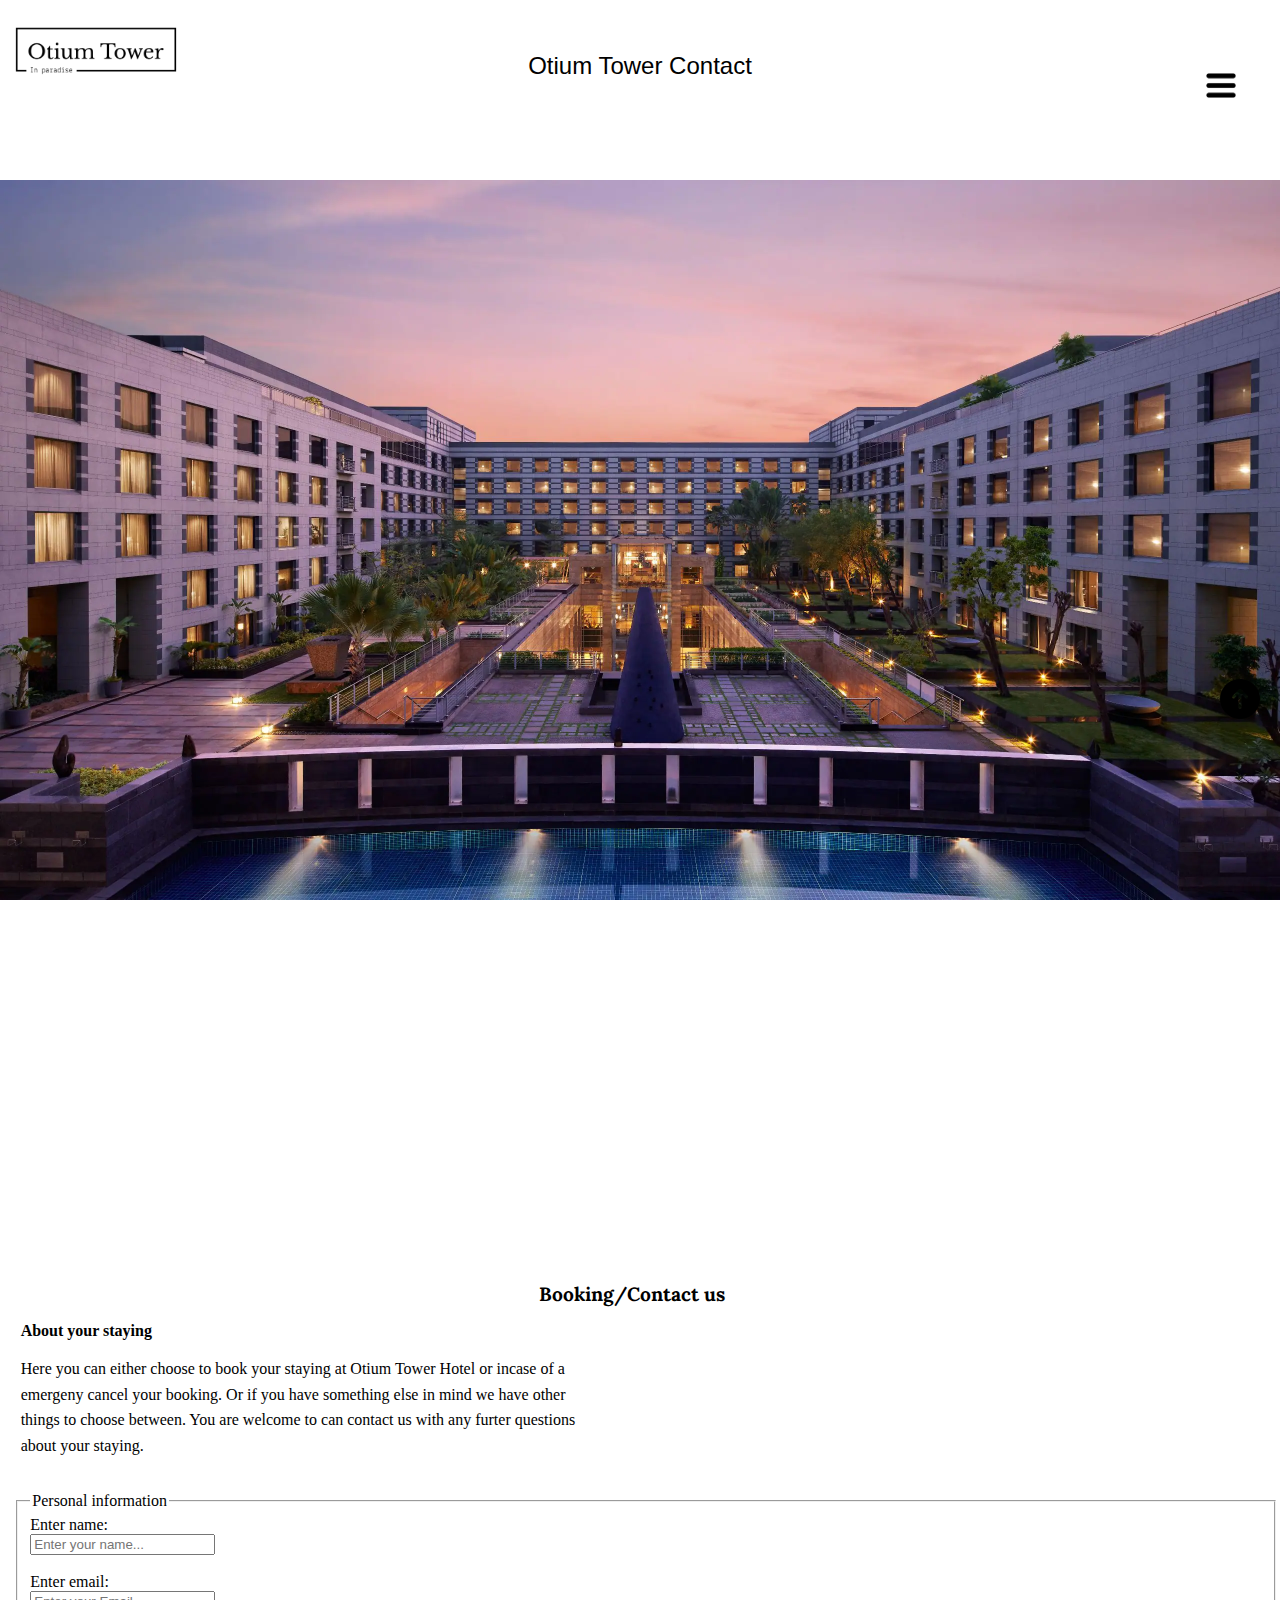
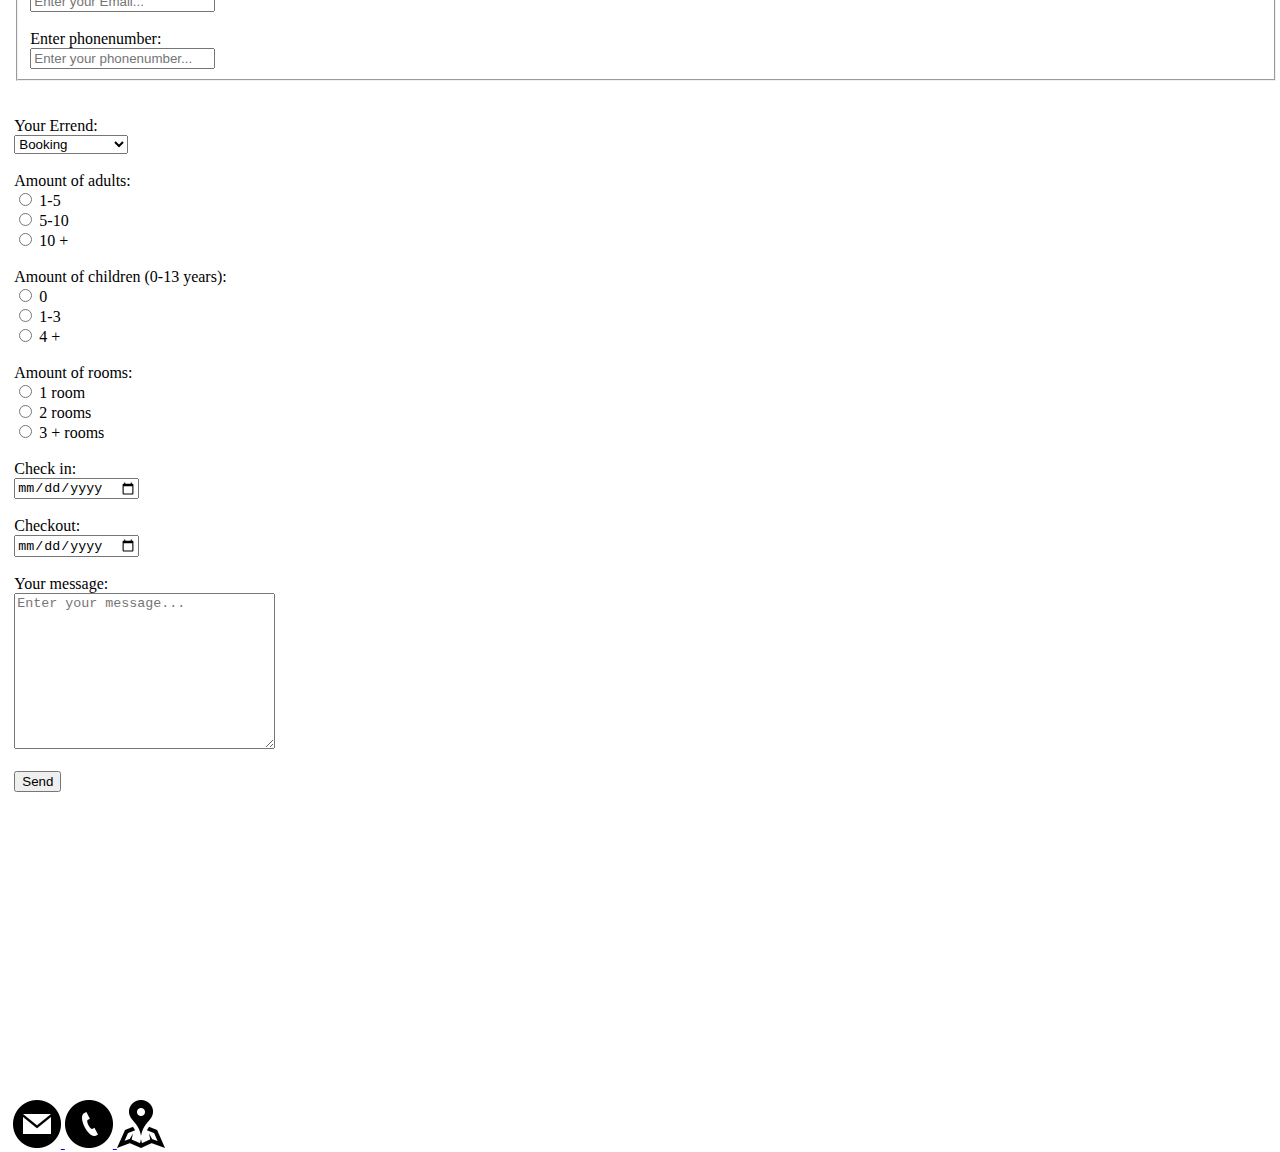
==== contact.html @ db765341 "some details more" ====
<!DOCTYPE html>
<html lang="en">
<head>
    <meta charset="UTF-8">
    <meta http-equiv="X-UA-Compatible" content="IE=edge">
    <meta name="viewport" content="width=device-width, initial-scale=1.0">
    <link rel="stylesheet" href="style.css">
    <title>Otium Tower</title>
    <link rel="preconnect" href="https://fonts.googleapis.com">
    <link rel="preconnect" href="https://fonts.gstatic.com" crossorigin>
    <link href="https://fonts.googleapis.com/css2?family=Crimson+Text&family=Lora&family=Merriweather:wght@300&family=Prosto+One&family=Source+Serif+4:opsz@8..60&display=swap" rel="stylesheet">
    <!--contactside-->
</head>

<body class="contactpage", id="contactForm">

    <header>
        <h1 class="contactH1">Otium Tower Contact</h1>
    </header>

    <button id="menuButton">
        <img src="images/hicon.png" alt="hamburger menu icon" width="30"> 
     </button> 
    
    <nav id="menu" class="menuNav">
        <ul>
            <li>
                <a class="roomNavContact" href="index.html">Home</a>
            </li>
            <li>
                <a class="contactNavContact" href="room.html">Rooms</a>
            </li>
        </ul>
    </nav> 

    <img class="OtiumLogoContact" src="images/otlogo2.png" alt="Otium Tower logo">
    <br><br>
    <img class="hotelImg" src="images/stayingHotel.webp" alt="Image of Otium tower Hotel">

    <section class="infoContact">
        <h2 class="h2C"><b>Booking/Contact us</b></h2>
        <article>
            <h3 class="h3C">About your staying</h3>
            <p class="textContact">Here you can either choose to book 
                your staying at Otium Tower Hotel or incase of a 
                emergeny cancel your booking. Or if you have something else in mind we 
                have other things to choose between. You are welcome to can contact us
                with any furter questions about your staying. 
            </p> 
        </article>
    </section> 

    <br>
    <form class="contact">
        <fieldset>
        <legend>Personal information</legend>
        <label for="name">Enter name:</label>
        <br>
        <input type="text" name="name" id="name" placeholder="Enter your name...">

        <br><br>
        <label for="email">Enter email:</label>
        <br>
        <input type="email" name="email" id="email" placeholder="Enter your Email..." required>

        <br><br>
        <label for="phoneNumber">Enter phonenumber:</label>
        <br>
        <input type="tel" name="phoneNumber" id="phoneNumber" placeholder="Enter your phonenumber...">

        </fieldset>

        <br><br>
        <label for="Errend">Your Errend:</label>
        <br>
        <select name="Errend" id="Errend">
            <option value="Booking">Booking</option>
            <option value="Cancel booking">Cancel booking</option>
            <option value="Conferens">Conferens</option>
            <option value="After work">After work</option>
            <option value="Other">Other</option>
        </select>   

        <br><br>
        <label for="amountAdults">Amount of adults:</label>
        <br>
        <input type="radio" name="amountAdults" id="amountAdults" value="amountAdults">
        <label for="amountAdults">1-5</label>

        <br>
        <input type="radio" name="amountAdults" id="amountAdultsMore" value="amountAdultsMore">
        <label for="amountAdultsMore">5-10</label>

        <br>
        <input type="radio" name="amountAdults" id="amountAdultsMore10" value="amountAdultsMore10">
        <label for="amountAdultsMore10">10 +</label>

        <br><br>
        <label for="amountChildren">Amount of children (0-13 years):</label>
        <br>
        <input type="radio" name="amountChildren" id="amountChildren" value="amountChildren">
        <label for="amountChildren">0</label>

        <br>
        <input type="radio" name="amountChildren" id="amountChildrenMore" value="amountChildrenMore">
        <label for="amountChildrenMore">1-3</label>

        <br>
        <input type="radio" name="amountChildren" id="amountChildrenMore4" value="amountChildrenMore4">
        <label for="amountChildrenMore4">4 +</label>


        <br><br>
        <label for="amountRooms">Amount of rooms:</label>
        <br>
        <input type="radio" name="amountRooms" id="amountRooms" value="amountRooms">
        <label for="amountRooms">1 room</label>

        <br>
        <input type="radio" name="amountRooms" id="amountRoomsMore" value="amountRoomsMore">
        <label for="amountRoomsMore">2 rooms</label>

        <br>
        <input type="radio" name="amountRooms" id="amountRoomsMore3" value="amountRoomsMore3">
        <label for="amountRoomsMore3">3 + rooms</label>


        <br><br>
        <label for="bookingDateFrom">Check in:</label>
        <br>
        <input type="date" name="bookingDateFrom" id="bookingDateFrom">

        <br><br>
        <label for="bookingDateTo">Checkout:</label>
        <br>
        <input type="date" name="bookingDateTo" id="bookingDateTo">

        <br><br>
        <label for="message">Your message:</label>
        <br>
        <textarea name="message" id="message" cols="30" rows="10" 
        placeholder="Enter your message..."></textarea>
        <br><br>
        <input id= "Send" type="submit" value="Send">
        <br><br>

    </form>

        <!-- <img class="OtiumLogoContact" src="images/otlogo2.png" alt="Otium Tower logo">
        <img class="hotelImg" src="images/stayingHotel.webp" alt="Image of Otium tower Hotel"> -->


        <br>
        <footer>
            
            <!-- <p class="contactText"><b>Contact us</b></p> -->
            <!-- <a href="mailto:otiumtower@hotmail.com">Email: otiumtower@hotmail.com</a> -->
            <a class="emailC" href="mailto:otiumtower@hotmail.com">
                <img src="images/emailIcon.png" alt="email icon">
            </a>

            <!-- <a href="tel:+49705897580">Contactnumber: +49705897580</a> -->
            <a class="phoneC" href="tel:+49705897580">
                <img src="images/phoneIcon.png" alt="phone icon">
            </a>
            
            <!-- <a href="https://www.google.se/maps/place/Mohrenstra%C3%9Fe+37,+10117+Berlin,+Tyskland/@52.5123422,13.3931322,17z/data=!3m1!4b1!4m5!3m4!1s0x47a851d9ebdac1ad:0xdf2635d34bdc6c0!8m2!3d52.5123422!4d13.3953209">
                Adress: Mohrenstrasse 37 10117 Berlin</a> -->
                <a class="adressC" href="https://www.google.se/maps/place/Mohrenstra%C3%9Fe+37,+10117+Berlin,+Tyskland/@52.5123422,13.3931322,17z/data=!3m1!4b1!4m5!3m4!1s0x47a851d9ebdac1ad:0xdf2635d34bdc6c0!8m2!3d52.5123422!4d13.3953209">
                    <img src="images/locationIcon.png" alt="adress/location icon">    
                </a>
        </footer> 

    <br>
    <!-- <a class="topContact" href="#">Top of the side</a> -->
    <a class="topContact" href="#">
        <img src="images/iconTop.png" alt="icon to the top of the side">
    </a>
    <br>

    <script src="app.js"></script>

</body>
</html>
---- style.css ----
/*Phone*/


/*Homepage*/
.OtiumLogo {
    width: 40%;
    position: static;
    /*bottom: 38vh;
    right: 0%;*/
}

.welcome{
    font-size: larger;
    position: static;
    text-align: center;/**/
    /*top:30%;
    left: 2%;*/
    font-family: 'Segoe UI', Tahoma, Geneva, Verdana, sans-serif;
    font-weight: 300;
}

.lobbyImg {
    width: 100%;
    background-image: url(images/lobby.jpg);
    position: static;
    /*bottom: 34vh;
    right: 0%;98*/
}

.homepage li {
    list-style: none;
}


.roomNav{
    position: absolute;
    left:45%;
    top: 9%;
}

.contactNav{
    position: absolute;
    left:65%;
    top:9%;
}

.homepage li a {
    text-decoration: none;
    font-size: 16px;
    font-weight: bold;
    font-family: Arial, Helvetica, sans-serif;
    color: rgb(4, 0, 0);
}

#menuButton {
    background-color: white; 
    text-decoration: none;
    position: static;
    /*top: 8%;
    right: 3%;*/
    border: none;
    outline: none;
}

.menuNav{
    display: none;
}

.logoMenu {
    height: 3px;
    width: 30px;
    background-color:black;
}

/*static, ta bort top, margin*/
.imgStartsida{
    width: 100%;
    position: static;
    /*top: 105vh;
    left: 0%;*/
}

.h2B{ 
    font-size:larger;
    position: static;
    margin-left: 12%;/**/
    /*top: 47vh;
    left: 16%;*/
    font-family: 'Lora', serif;
}

.h3A{
    font-size:medium;
    position: static;
    margin-left:12%;/**/
    /*top: 51vh;
    left: 9%;*/
}

.textDec{
    width: 80%;/**/
    line-height: 160%;
    position: static;
    margin-left: 12%;/**/
    /*top: 68vh;
    right: 9%;*/
}


.homepageC{
    position: static;
    /*bottom: 1vh;
    left: 0%;*/
}

 .footerHome{
    position: static;
    /*top: 70vh;
    left: 2%;*/
} 

.emailH{
    position: sticky;
    bottom: 0%;
    left: 0%;
}

.phoneH{
    position: sticky;
    bottom: 0%;
    left: 20%;
}

.topHome{
    position: fixed;/**/
    width: 5%;
    bottom: 5%;
    right: 14%;
    /*top: 68vh;
    left: 2%;*/
}

/*Roompage*/

.roomsH1{
    font-size: larger;
    position: static;
    text-align: center;
    /*top:30%;
    left: 2%;*/
    font-family: 'Segoe UI', Tahoma, Geneva, Verdana, sans-serif;
    font-weight: 300;
}

.roompage li {
    list-style: none;
}


.roomNavRoom{
    position: absolute;
    left:45%;
    top: 9%;
}

.contactNavRoom{
    position: absolute;
    left:65%;
    top:9%;
}

.roompage li a {
    text-decoration: none;
    font-size: 16px;
    font-weight: bold;
    font-family: Arial, Helvetica, sans-serif;
    color: rgb(4, 0, 0);
}

#menuButton {
    background-color: white;
    text-decoration: none;
    position: absolute;
    top: 8%;
    right: 3%;
    border: none;
    outline: none;
}

.menuNav{
    display: none;
}

.OtiumLogoRoom {
    width: 40%;
    position: static;
    /*top: 8vh;
    left: 0%;*/
}

.video{
    width: 100%;
    position: static;
    /*top: 22vh;
    right: 0%;*/
}

.allRooms{
    position: static;
    /*top: 48vh;*/
}

.allRooms a{
    text-decoration: none;
    color: black;
    font-size: large;
    border-radius: 10%;
    background-color: rgb(193, 187, 187);
}

.room1{
    line-height: 160%;
}

.room2{
    line-height: 160%;
}

.room3{
    line-height: 160%;
}

.room4{
    line-height: 160%;
}

#rubrikRoom{
    font-family: 'Lora', serif;
    position: static;
    text-align: center;/**/
    /*top: 1vh;
    left: 25%;*/
    font-size:larger;
}

.img1{
    width: 100%;
}

.img2{
    width: 100%;
}

.img3{
    width: 100%;
}

.img4{
    width: 100%;
}

.roomTextC{
    position: static;
    /* bottom: 0vh;
    left: 0%; */
}

.roompage footer{
    position: static;
    /* top: 42vh;
    left: 2%; */
}

.emailR{
    position: sticky;
    bottom: 0%;
    left: 0%;
}

.phoneR{
    position: sticky;
    bottom: 0%;
    left: 20%;
}

.topRoom{
    /* position: static; */
    position: fixed;/**/
    width: 5%;
    bottom: 5%;
    right: 14%;
    /* top: 40vh;
    left: 2%; */
}

/*Contactpage*/

.contactH1{
    font-size: larger;
    position: static;
    text-align: center;
    /* top:30%;
    left: 2%; */
    font-family: 'Segoe UI', Tahoma, Geneva, Verdana, sans-serif;
    font-weight: 300;
}

.contactpage li {
    list-style: none;
}


.roomNavContact{
    position: absolute;
    left:45%;
    top: 9%;
}

.contactNavContact{
    position: absolute;
    left:65%;
    top:9%;
}

.contactpage li a {
    text-decoration: none;
    font-size: 16px;
    font-weight: bold;
    font-family: Arial, Helvetica, sans-serif;
    color: rgb(4, 0, 0);
}

#menuButton {
    background-color: white;
    text-decoration: none;
    position: absolute;
    top: 8%;
    right: 3%;
    border: none;
    outline: none;
}

.menuNav{
    display: none;
}


.OtiumLogoContact {
    width: 40%;
    position: static;
    /* top: 8vh;
    left: 0%; */
}


.contact {
    position: static;
    /* top: 50vh;
    left: 1%; */
}

.infoContact{
    position: static;
    /* top: 51vh;
    right: 0%; */
}

.h2C{
    font-family: 'Lora', serif;
    position: static;
    margin-left: 13%;
    /* bottom: 3vh;
    left: 22%; */
    font-size: larger;
}

.h3C{
    font-size: medium;
    position: static;
    margin-left: 13%;
    /* bottom: 3vh;
    left: 1%; */
}

.textContact{ 
    width: 80%;
    line-height: 160%;
    position: static;
    margin-left: 13%;
    /* bottom: 3vh;
    left: 1%; */
}


.hotelImg{
    width: 100%;
    position: static;
    /* top: 18vh;
    left: 0%; */
}

.contactText{
    position: static;
    /* bottom: 0vh;
    left: 1%; */
}

.contactpage footer{
    position: static;
    /* top: 49vh;
    left: 2%; */
}

 .emailC{
    position: sticky;
    /* bottom: 0%;
    left: 0%; */
}

.phoneC{
    position: sticky;
    /* bottom: 0%;
    left: 0%; */
} 

.adressC{
    position: sticky;
    /* bottom: 0%;
    left: 0%; */
}

/*make every to the top on phone fixed*/
.topContact{
    /* position: static; */
    position: fixed;/**/
    width: 5%;
    bottom: 5%;
    right: 14%;
    /* top: 48vh;
    left: 2%; */
}


/*Desktop*/
@media screen and (min-width: 480px){

    /*Homepage*/
    .OtiumLogo {
        width: 15%;
        position: absolute;
        top: 4vh;
        left: 0%;
    }

    .lobbyImg{
        position: relative;
        bottom: -7vh;
        right: 0%;
    }

    .homepage li {
        list-style: none;
        display: inline-block;
        line-height: 100px;
        position: relative;
        top: 30vh;
        
    }
    
    .homepage li a {
        text-decoration: none;
        font-size: 16px;
        font-family: Arial, Helvetica, sans-serif;
        color: rgb(12, 2, 2);
        padding: 0 20px;
    }
    
    .welcome{
        font-size: x-large;
        position: relative;
        top: 4vh;
        left: 0%;
        font-family: 'Segoe UI', Tahoma, Geneva, Verdana, sans-serif;
        font-weight: 300;
    }

    
    .imgStartsida{
        width: 50%;
        position: absolute;
        top: 143vh;
        left: 49%;
    }

    .menuNav {
        display: none;
    }
    
    .h2B{
        font-family: 'Lora', serif;
        position: relative;
        bottom: -15vh;
        right: -5%;
    }

    .h3A{
        position: absolute;
        top: 140vh;
        left: -10%;
    }
    
    .textDec{
        width: 45%;
        line-height: 180%;
        position: absolute;
        top: 145vh;
        right: 53%;
    }

    .footerHome{
        position: relative;
        top: 62vh;
        left: 1%;
    }
    
    .topHome{
        position: fixed;
        top: 75vh;
        left: 95%;
    }

    .roomNav{
        position: absolute;
        left:55%;
        top: 9%;
    }

    .homepageC{
        position: absolute;
        left:0%;
        bottom:4vh;
    }

    .contactNav{
        position: absolute;
        left:10vh;
        top:9%;
    }

    .homepage nav{
        position: relative;
        bottom: 37vh;
        left: 78%;
    }

    .emailH{
        position: sticky;
        bottom: 0%;
        left: 0%;
    }
    
    .phoneH{
        position: sticky;
        bottom: 0%;
        left: 3%;
    }

    /*Roompage*/
    .OtiumLogoRoom {
        width: 15%;
        position: absolute;
        top: 2vh;
        left: 0%;
    }


    .roompage li {
        list-style: none;
        display: inline-block;
        line-height: 100px;
        position: relative;
        top: 30vh;
    }
    
    .roompage li a {
        text-decoration: none;
        font-size: 16px;
        font-family: Arial, Helvetica, sans-serif;
        color: rgb(12, 2, 2);
        padding: 0 20px;
    }
    
    .roomsH1{
        font-size: x-large;
        position: relative;
        top: 4vh;
        left: 0%;
        font-family: 'Segoe UI', Tahoma, Geneva, Verdana, sans-serif;
        font-weight: 300;
    }

    .roomNavRoom{
        position: absolute;
        left:55%;
        top: 9%;
    }

    .contactNavRoom{
        position: absolute;
        left:10vh;
        top:9%;
    }

    .roompage nav{
        position: relative;
        bottom: 37vh;
        left: 78%;
    }

    .video{
        width: 100%;
        position: relative;
        top: 5vh;
        right: 0%;
    }

    #rubrikRoom{
        font-family: 'Lora', serif;
        position: relative;
        top: 1vh;
        left: 0%;
        font-size:larger;
    }

    .allRooms{
        position: relative;
        top: 10vh;
        left: 0%;
    }

    .img1{
        width: 60%;
    }
    
    .img2{
        width: 60%;
    }
    
    .img3{
        width: 60%;
    }
    
    .img4{
        width: 60%;
    }

    .roomTextC{
        position: absolute;
        bottom: 4vh;
        left: 0%;
    }
    
    .roompage footer{
        position: absolute;
        top: 519vh;
        left: 1%;
    }
    
    .topRoom{
        position: fixed;
        top: 75vh;
        left: 95%;
        /* position: absolute;
        top: 525vh;
        left: 1%; */
    }
    

    /*Contactpage*/
    .OtiumLogoContact {
        width: 15%;
        position: absolute;
        top: 2vh;
        left: 0%;
    }

    .hotelImg{
        position: absolute;
        top: 20vh;
        left: 0%;
    }

    .contactpage li {
        list-style: none;
        display: inline-block;
        line-height: 100px;
        position: relative;
        top: 30vh;
    }
    
    .contactpage li a {
        text-decoration: none;
        font-size: 16px;
        font-family: Arial, Helvetica, sans-serif;
        color: rgb(12, 2, 2);
        padding: 0 20px;
    }
    
    .contactH1{
        font-size: x-large;
        position: relative;
        top: 4vh;
        left: 0%;
        font-family: 'Segoe UI', Tahoma, Geneva, Verdana, sans-serif;
        font-weight: 300;
    }

    .roomNavContact{
        position: absolute;
        left:55%;
        top: 9%;
    }

    .contactNavContact{
        position: absolute;
        left:10vh;
        top:9%;
    }

    .contactpage nav{
        position: relative;
        bottom: 37vh;
        left: 78%;
    }

    .h2C{
       font-family: 'Lora', serif;
        font-size:larger;
        position: relative;
        top: 15%;
        left: 30%;
    }

    .h3C{
        position: relative;
        top: 25%;
        left: -11%;
    }

    .textContact{
        width: 45%;
        position: relative;
        top: 35%;
        left: -11%;
    }

    .infoContact{
        position: relative;
        top: 130vh;
        right: 1%;
    }

    .contact{
        position: relative;
        top: 130vh;
        left: 0.5%;
    }

    .contactText{
        position: absolute;
        bottom: 9vh;
        left: 0%;
    }

    .contactpage footer{
        position: absolute;
        top: 300vh;
        left: 1%;
    }
    
    .topContact{
        position: fixed;
        top: 75vh;
        left: 95%;
        /* position: absolute;
        top: 313vh;
        left: 1%; */
    }
    
    
}
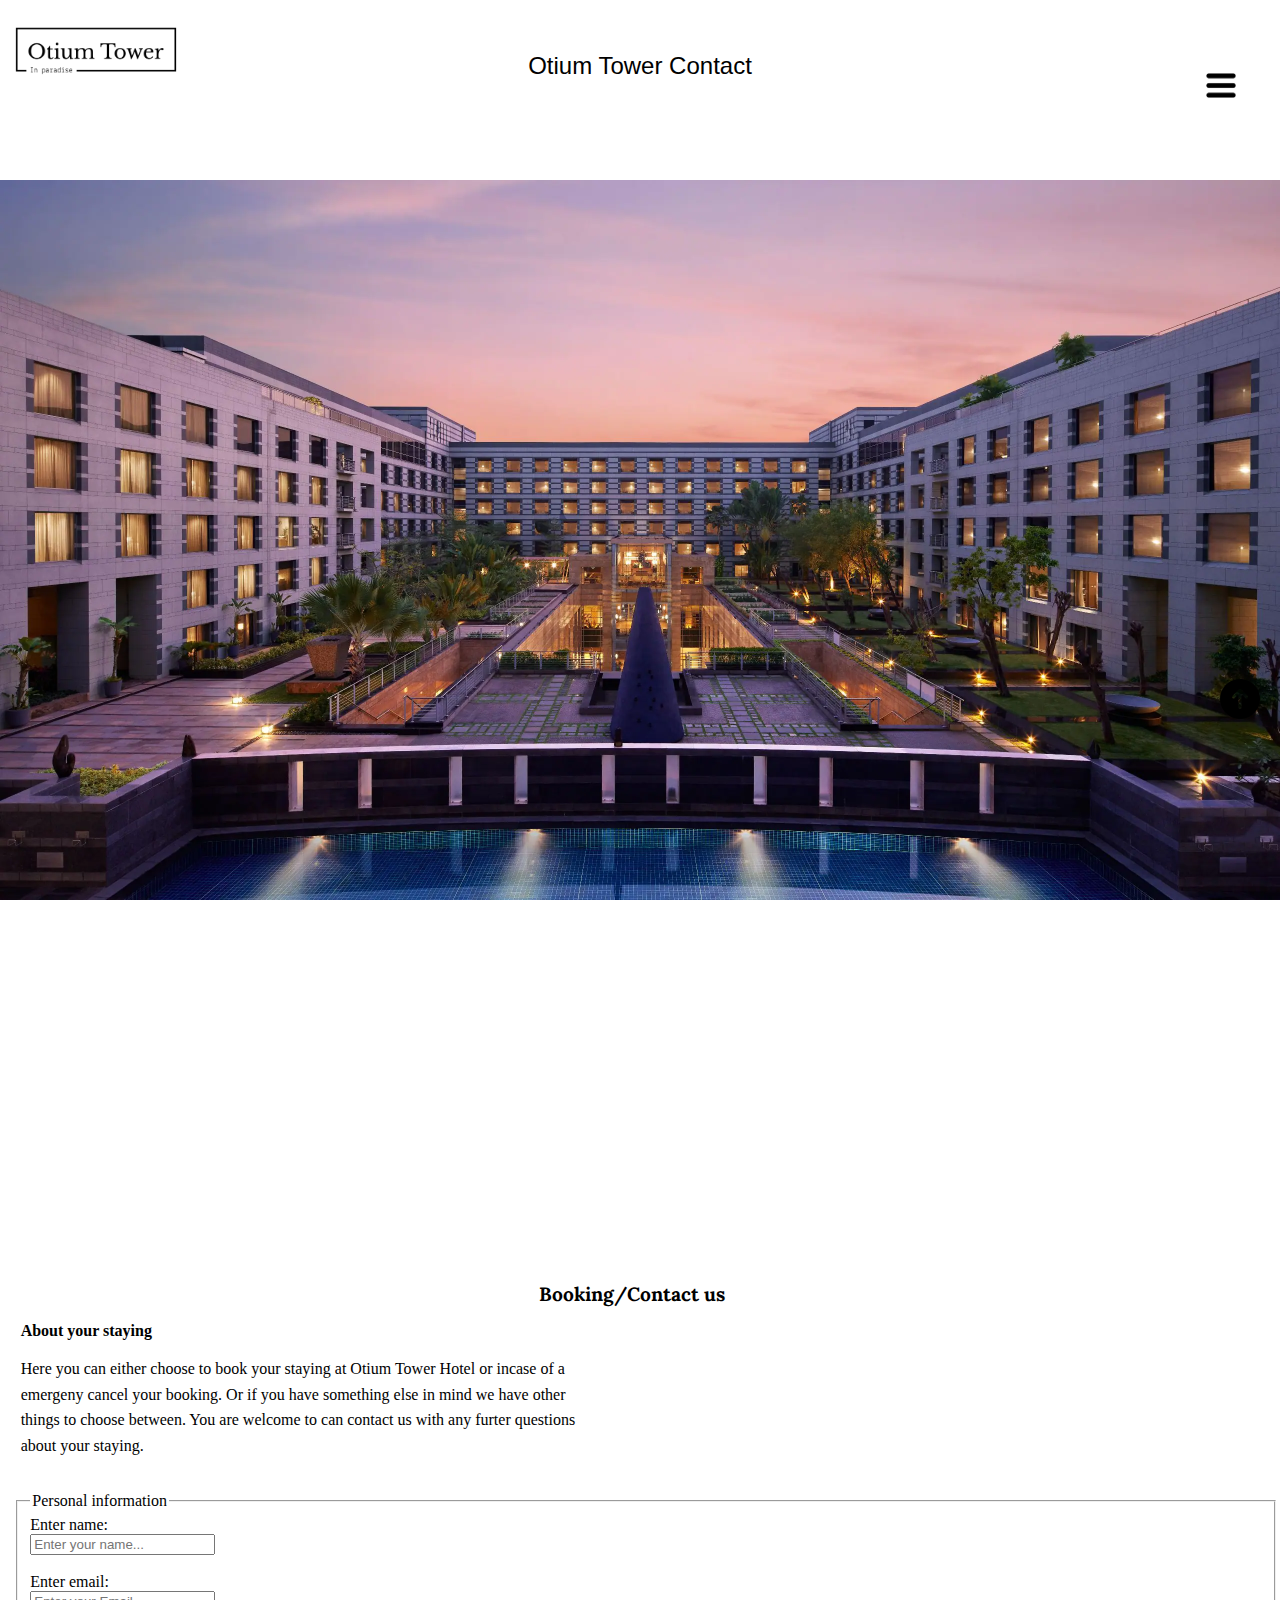
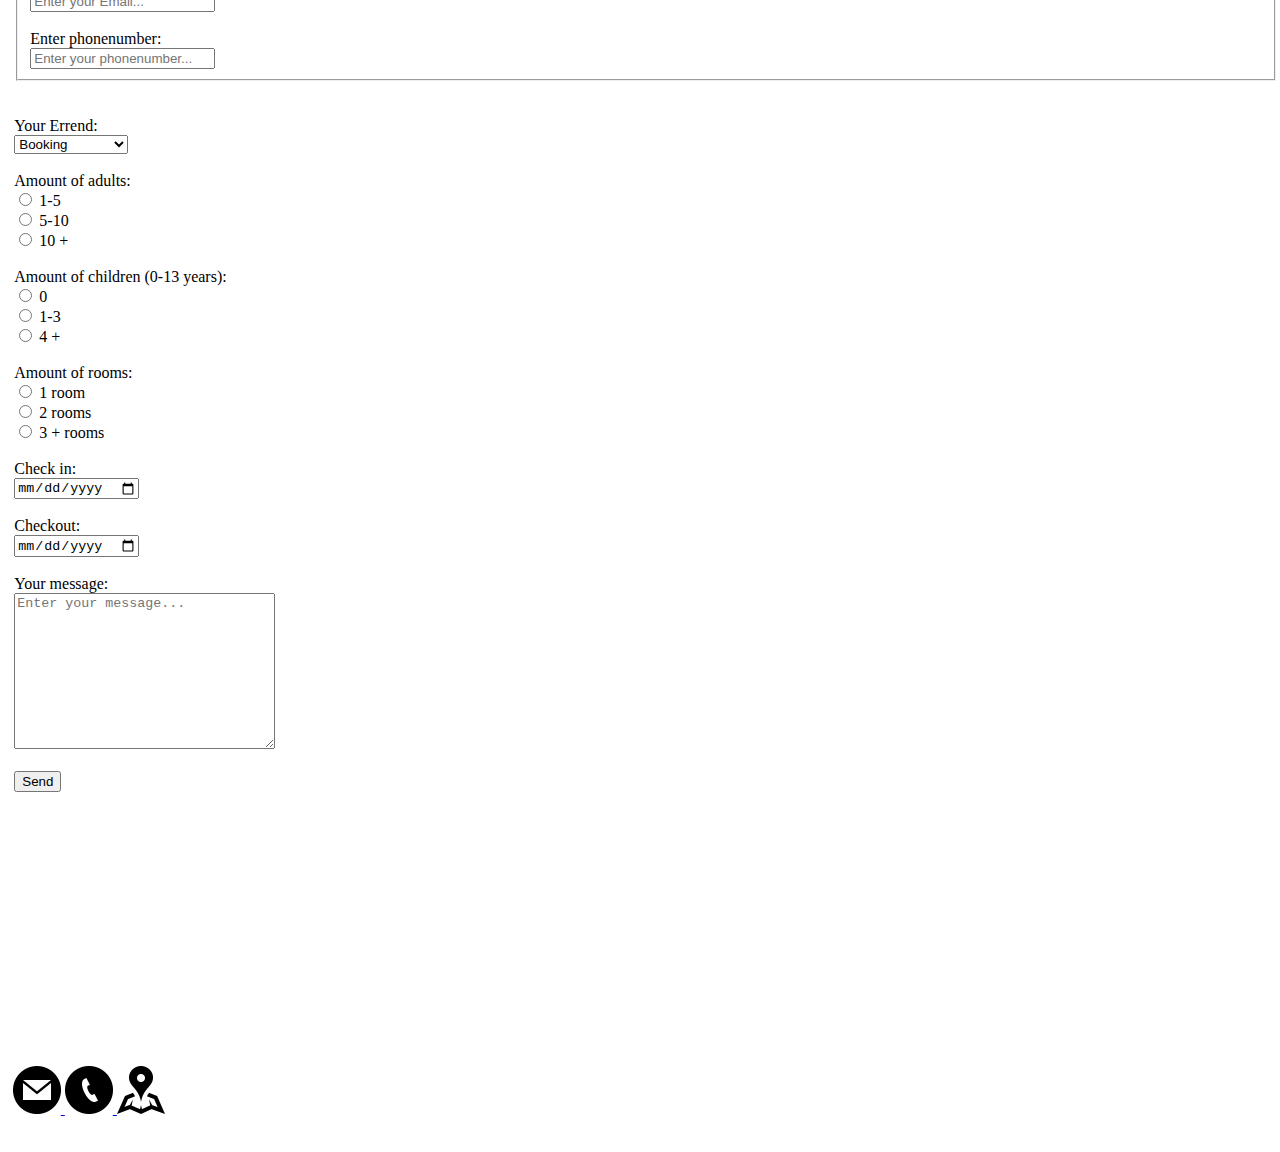
==== commit 4babf4a2: "more details" ====
--- a/contact.html
+++ b/contact.html
@@ -150,7 +150,7 @@
         <img class="hotelImg" src="images/stayingHotel.webp" alt="Image of Otium tower Hotel"> -->
 
 
-        <br>
+        <br><br>
         <footer>
             
             <!-- <p class="contactText"><b>Contact us</b></p> -->
--- a/style.css
+++ b/style.css
@@ -128,7 +128,7 @@
 .phoneH{
     position: sticky;
     bottom: 0%;
-    left: 20%;
+    left: 15%;
 }
 
 .topHome{
@@ -280,7 +280,7 @@
 .phoneR{
     position: sticky;
     bottom: 0%;
-    left: 20%;
+    left: 15%;
 }
 
 .topRoom{
@@ -413,20 +413,20 @@
 
  .emailC{
     position: sticky;
-    /* bottom: 0%;
-    left: 0%; */
+    bottom: 0%;
+    left: 0%;
 }
 
 .phoneC{
     position: sticky;
-    /* bottom: 0%;
-    left: 0%; */
+    bottom: 0%;
+    left: 15%;
 } 
 
 .adressC{
     position: sticky;
-    /* bottom: 0%;
-    left: 0%; */
+    bottom: 0%;
+    left: 30%;
 }
 
 /*make every to the top on phone fixed*/
@@ -777,6 +777,24 @@
         top: 300vh;
         left: 1%;
     }
+
+    .emailC{
+        position: sticky;
+        bottom: 0%;
+        left: 0%;
+    }
+    
+    .phoneC{
+        position: sticky;
+        bottom: 0%;
+        left: 0%;
+    } 
+    
+    .adressC{
+        position: sticky;
+        bottom: 0%;
+        left: 55%;
+    }
     
     .topContact{
         position: fixed;
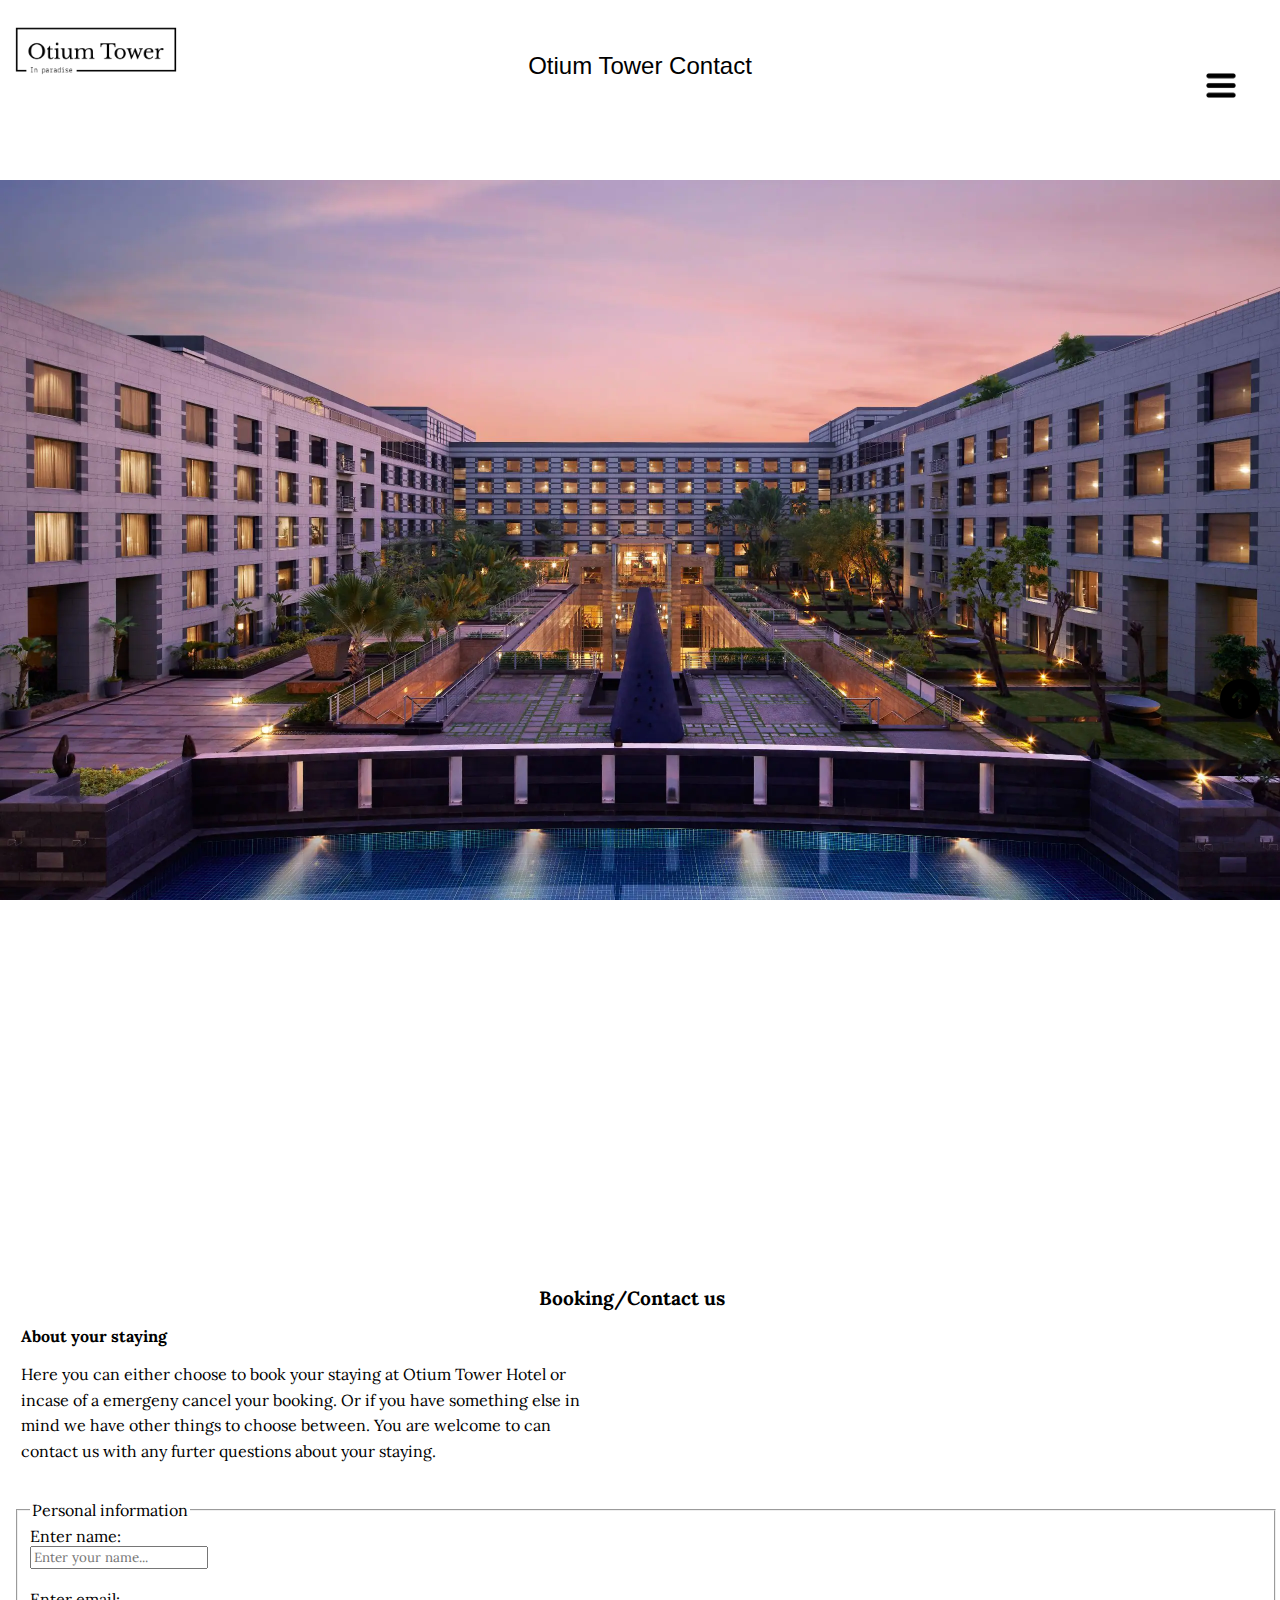
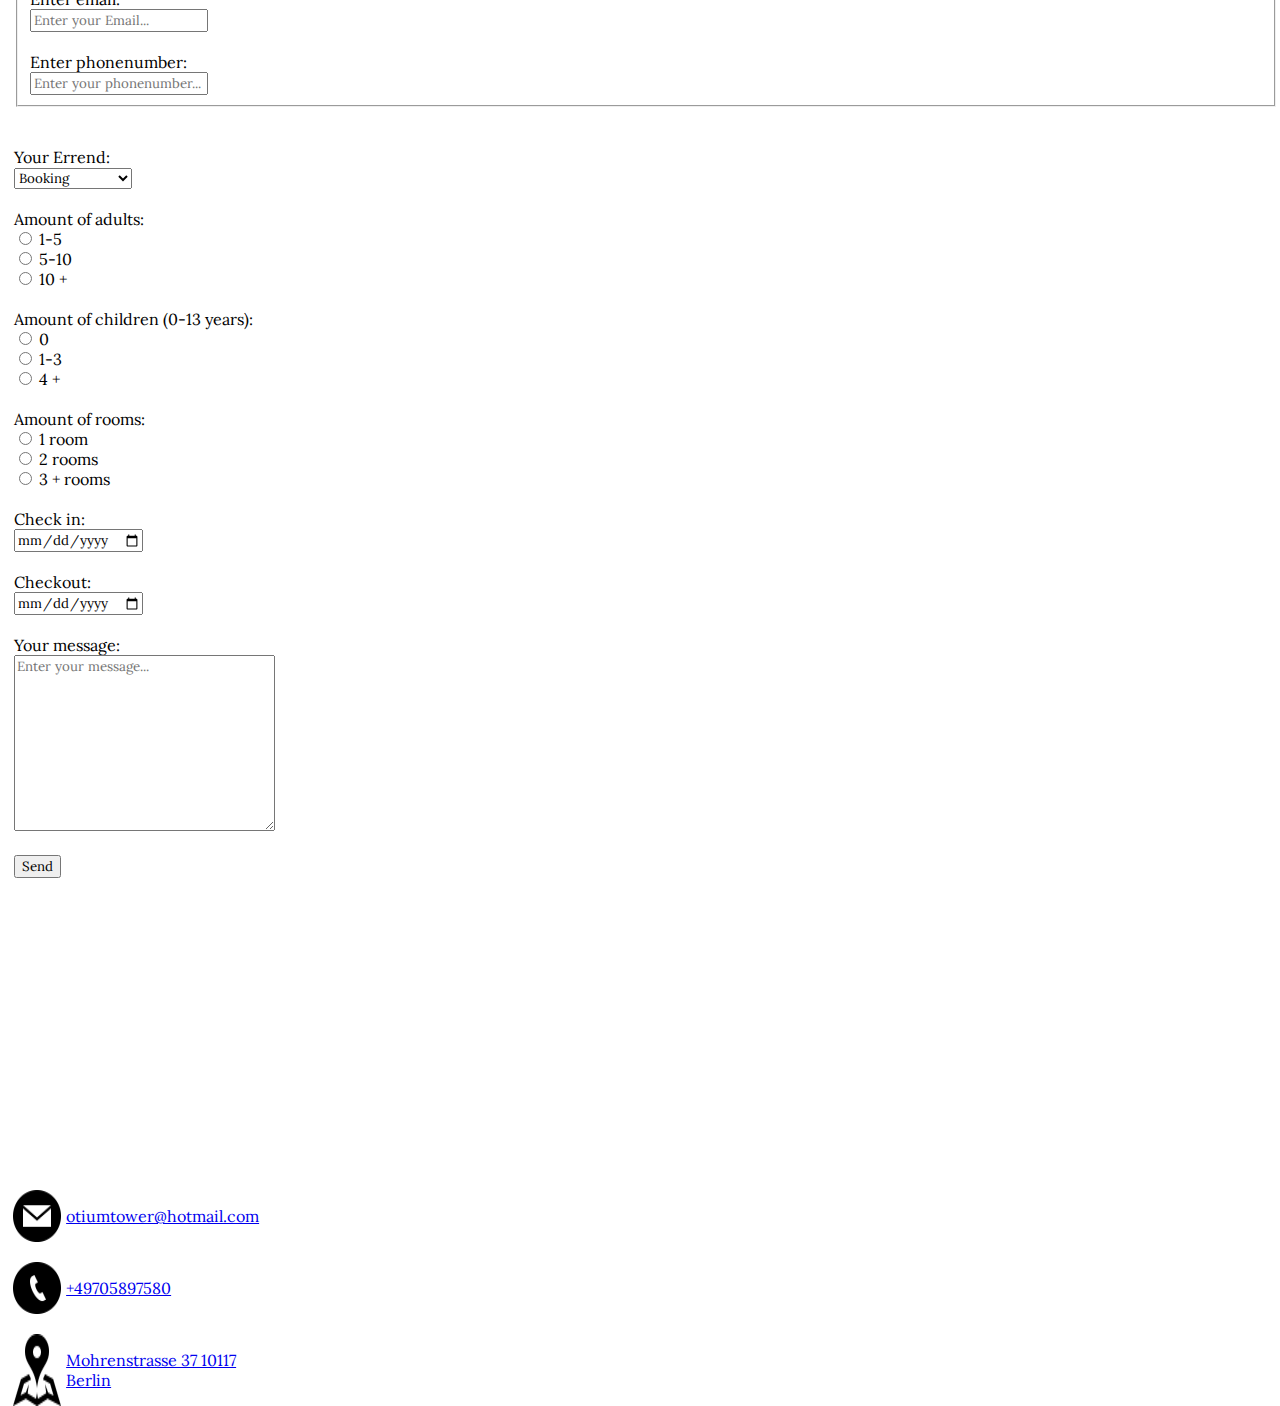
==== commit ad86b23d: "some final details" ====
--- a/contact.html
+++ b/contact.html
@@ -12,7 +12,7 @@
     <!--contactside-->
 </head>
 
-<body class="contactpage", id="contactForm">
+<body class="contactpage">
 
     <header>
         <h1 class="contactH1">Otium Tower Contact</h1>
@@ -51,7 +51,7 @@
     </section> 
 
     <br>
-    <form class="contact">
+    <form class="contact" id="contactForm">
         <fieldset>
         <legend>Personal information</legend>
         <label for="name">Enter name:</label>
@@ -157,17 +157,20 @@
             <!-- <a href="mailto:otiumtower@hotmail.com">Email: otiumtower@hotmail.com</a> -->
             <a class="emailC" href="mailto:otiumtower@hotmail.com">
                 <img src="images/emailIcon.png" alt="email icon">
+                <p>otiumtower@hotmail.com</p>
             </a>
-
+            <br>
             <!-- <a href="tel:+49705897580">Contactnumber: +49705897580</a> -->
             <a class="phoneC" href="tel:+49705897580">
                 <img src="images/phoneIcon.png" alt="phone icon">
+                <p>+49705897580</p>
             </a>
-            
+            <br>
             <!-- <a href="https://www.google.se/maps/place/Mohrenstra%C3%9Fe+37,+10117+Berlin,+Tyskland/@52.5123422,13.3931322,17z/data=!3m1!4b1!4m5!3m4!1s0x47a851d9ebdac1ad:0xdf2635d34bdc6c0!8m2!3d52.5123422!4d13.3953209">
                 Adress: Mohrenstrasse 37 10117 Berlin</a> -->
                 <a class="adressC" href="https://www.google.se/maps/place/Mohrenstra%C3%9Fe+37,+10117+Berlin,+Tyskland/@52.5123422,13.3931322,17z/data=!3m1!4b1!4m5!3m4!1s0x47a851d9ebdac1ad:0xdf2635d34bdc6c0!8m2!3d52.5123422!4d13.3953209">
                     <img src="images/locationIcon.png" alt="adress/location icon">    
+                    <p>Mohrenstrasse 37 10117 Berlin</p>
                 </a>
         </footer> 
 
--- a/style.css
+++ b/style.css
@@ -1,5 +1,8 @@
 /*Phone*/
 
+*{
+    font-family: 'Lora', serif;
+}
 
 /*Homepage*/
 .OtiumLogo {
@@ -120,15 +123,19 @@
 } 
 
 .emailH{
-    position: sticky;
+    display: flex;
+    gap: 2%;
+    /* position: sticky;
     bottom: 0%;
-    left: 0%;
+    left: 0%; */
 }
 
 .phoneH{
-    position: sticky;
+    display: flex;
+    gap: 2%;
+    /* position: sticky;
     bottom: 0%;
-    left: 15%;
+    left: 15%; */
 }
 
 .topHome{
@@ -272,15 +279,19 @@
 }
 
 .emailR{
-    position: sticky;
+    display: flex;
+    gap: 2%;
+    /* position: sticky;
     bottom: 0%;
-    left: 0%;
+    left: 0%; */
 }
 
 .phoneR{
-    position: sticky;
+    display: flex;
+    gap: 2%;
+    /* position: sticky;
     bottom: 0%;
-    left: 15%;
+    left: 15%; */
 }
 
 .topRoom{
@@ -412,21 +423,27 @@
 }
 
  .emailC{
-    position: sticky;
+    display: flex;
+    gap: 2%;
+    /* position: sticky;
     bottom: 0%;
-    left: 0%;
+    left: 0%; */
 }
 
 .phoneC{
-    position: sticky;
+    display: flex;
+    gap: 2%;
+    /* position: sticky;
     bottom: 0%;
-    left: 15%;
+    left: 15%; */
 } 
 
 .adressC{
-    position: sticky;
+    display: flex;
+    gap: 2%;
+    /* position: sticky;
     bottom: 0%;
-    left: 30%;
+    left: 30%; */
 }
 
 /*make every to the top on phone fixed*/
@@ -442,7 +459,7 @@
 
 
 /*Desktop*/
-@media screen and (min-width: 480px){
+@media screen and (min-width: 800px){/*480px*/
 
     /*Homepage*/
     .OtiumLogo {
@@ -485,6 +502,8 @@
     }
 
     
+
+    
     .imgStartsida{
         width: 50%;
         position: absolute;
@@ -495,6 +514,8 @@
     .menuNav {
         display: none;
     }
+
+    
     
     .h2B{
         font-family: 'Lora', serif;
@@ -553,7 +574,7 @@
         left: 78%;
     }
 
-    .emailH{
+    /* .emailH{
         position: sticky;
         bottom: 0%;
         left: 0%;
@@ -563,7 +584,7 @@
         position: sticky;
         bottom: 0%;
         left: 3%;
-    }
+    } */
 
     /*Roompage*/
     .OtiumLogoRoom {
@@ -654,6 +675,10 @@
         width: 60%;
     }
 
+    .room1, .room2, .room3, .room4 {
+        width: 40%;
+    }
+
     .roomTextC{
         position: absolute;
         bottom: 4vh;
@@ -662,7 +687,7 @@
     
     .roompage footer{
         position: absolute;
-        top: 519vh;
+        top: 535vh;
         left: 1%;
     }
     
@@ -774,11 +799,11 @@
 
     .contactpage footer{
         position: absolute;
-        top: 300vh;
+        top: 310vh;
         left: 1%;
     }
 
-    .emailC{
+    /* .emailC{
         position: sticky;
         bottom: 0%;
         left: 0%;
@@ -795,7 +820,7 @@
         bottom: 0%;
         left: 55%;
     }
-    
+     */
     .topContact{
         position: fixed;
         top: 75vh;
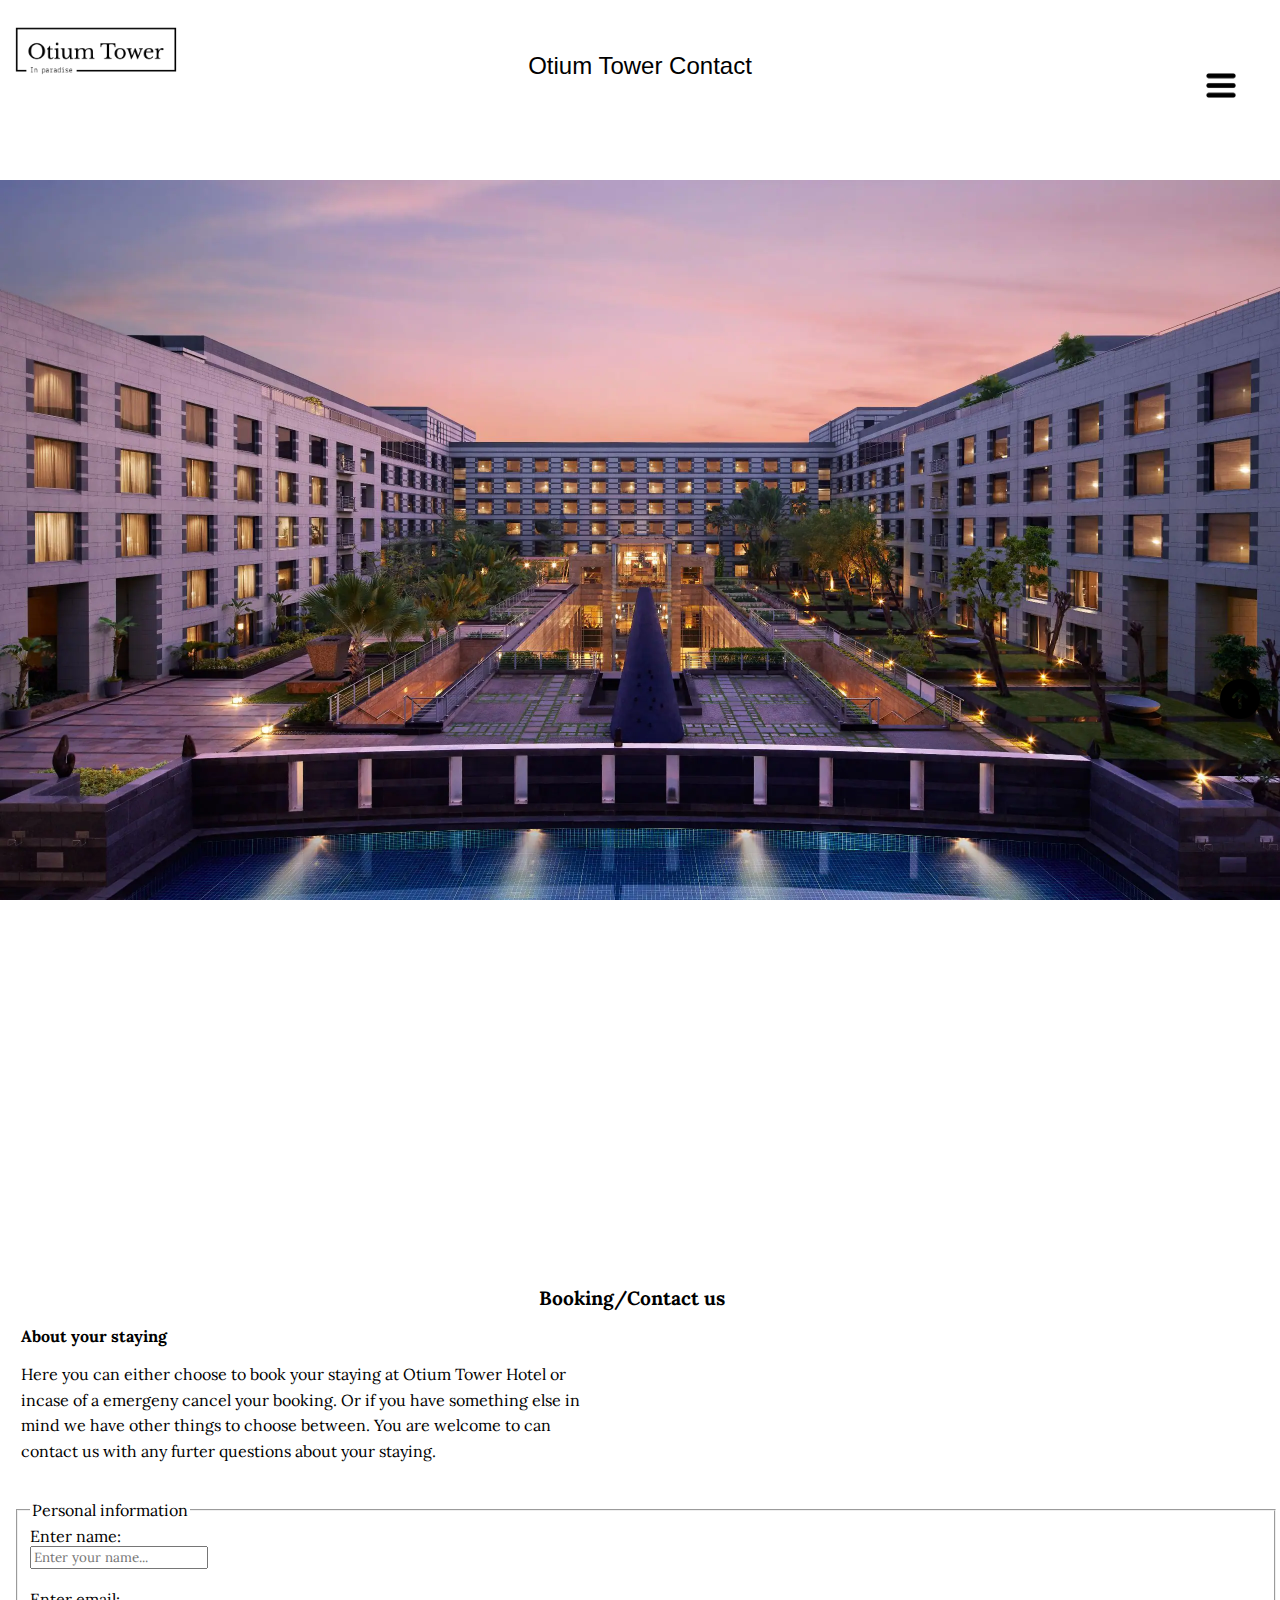
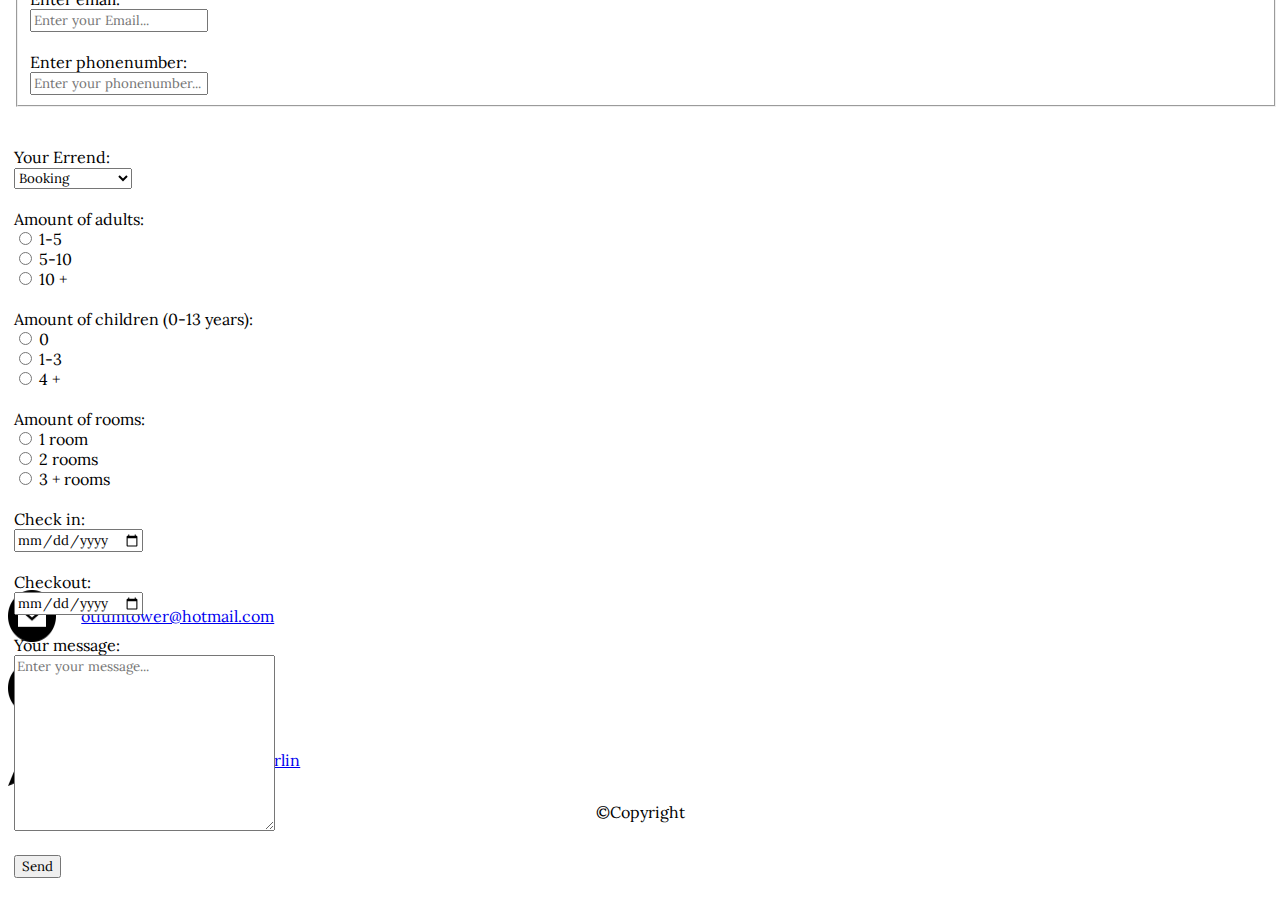
==== commit bd06de01: "Some final touch" ====
--- a/contact.html
+++ b/contact.html
@@ -146,36 +146,28 @@
 
     </form>
 
-        <!-- <img class="OtiumLogoContact" src="images/otlogo2.png" alt="Otium Tower logo">
-        <img class="hotelImg" src="images/stayingHotel.webp" alt="Image of Otium tower Hotel"> -->
-
 
         <br><br>
         <footer>
-            
-            <!-- <p class="contactText"><b>Contact us</b></p> -->
-            <!-- <a href="mailto:otiumtower@hotmail.com">Email: otiumtower@hotmail.com</a> -->
             <a class="emailC" href="mailto:otiumtower@hotmail.com">
                 <img src="images/emailIcon.png" alt="email icon">
                 <p>otiumtower@hotmail.com</p>
             </a>
             <br>
-            <!-- <a href="tel:+49705897580">Contactnumber: +49705897580</a> -->
             <a class="phoneC" href="tel:+49705897580">
                 <img src="images/phoneIcon.png" alt="phone icon">
                 <p>+49705897580</p>
             </a>
             <br>
-            <!-- <a href="https://www.google.se/maps/place/Mohrenstra%C3%9Fe+37,+10117+Berlin,+Tyskland/@52.5123422,13.3931322,17z/data=!3m1!4b1!4m5!3m4!1s0x47a851d9ebdac1ad:0xdf2635d34bdc6c0!8m2!3d52.5123422!4d13.3953209">
-                Adress: Mohrenstrasse 37 10117 Berlin</a> -->
                 <a class="adressC" href="https://www.google.se/maps/place/Mohrenstra%C3%9Fe+37,+10117+Berlin,+Tyskland/@52.5123422,13.3931322,17z/data=!3m1!4b1!4m5!3m4!1s0x47a851d9ebdac1ad:0xdf2635d34bdc6c0!8m2!3d52.5123422!4d13.3953209">
                     <img src="images/locationIcon.png" alt="adress/location icon">    
                     <p>Mohrenstrasse 37 10117 Berlin</p>
                 </a>
+
+                <p class="copyC">©Copyright</p>
         </footer> 
 
     <br>
-    <!-- <a class="topContact" href="#">Top of the side</a> -->
     <a class="topContact" href="#">
         <img src="images/iconTop.png" alt="icon to the top of the side">
     </a>
--- a/style.css
+++ b/style.css
@@ -8,16 +8,12 @@
 .OtiumLogo {
     width: 40%;
     position: static;
-    /*bottom: 38vh;
-    right: 0%;*/
 }
 
 .welcome{
     font-size: larger;
     position: static;
-    text-align: center;/**/
-    /*top:30%;
-    left: 2%;*/
+    text-align: center;
     font-family: 'Segoe UI', Tahoma, Geneva, Verdana, sans-serif;
     font-weight: 300;
 }
@@ -26,8 +22,6 @@
     width: 100%;
     background-image: url(images/lobby.jpg);
     position: static;
-    /*bottom: 34vh;
-    right: 0%;98*/
 }
 
 .homepage li {
@@ -59,8 +53,6 @@
     background-color: white; 
     text-decoration: none;
     position: static;
-    /*top: 8%;
-    right: 3%;*/
     border: none;
     outline: none;
 }
@@ -75,76 +67,60 @@
     background-color:black;
 }
 
-/*static, ta bort top, margin*/
 .imgStartsida{
     width: 100%;
     position: static;
-    /*top: 105vh;
-    left: 0%;*/
 }
 
 .h2B{ 
     font-size:larger;
     position: static;
-    margin-left: 12%;/**/
-    /*top: 47vh;
-    left: 16%;*/
+    margin-left: 12%;
     font-family: 'Lora', serif;
 }
 
 .h3A{
     font-size:medium;
     position: static;
-    margin-left:12%;/**/
-    /*top: 51vh;
-    left: 9%;*/
+    margin-left:12%;
 }
 
 .textDec{
-    width: 80%;/**/
+    width: 80%;
     line-height: 160%;
     position: static;
-    margin-left: 12%;/**/
-    /*top: 68vh;
-    right: 9%;*/
+    margin-left: 12%;
 }
 
 
 .homepageC{
     position: static;
-    /*bottom: 1vh;
-    left: 0%;*/
 }
 
  .footerHome{
     position: static;
-    /*top: 70vh;
-    left: 2%;*/
 } 
 
 .emailH{
     display: flex;
     gap: 2%;
-    /* position: sticky;
-    bottom: 0%;
-    left: 0%; */
 }
 
 .phoneH{
     display: flex;
     gap: 2%;
-    /* position: sticky;
-    bottom: 0%;
-    left: 15%; */
 }
 
 .topHome{
-    position: fixed;/**/
+    position: fixed;
     width: 5%;
     bottom: 5%;
     right: 14%;
-    /*top: 68vh;
-    left: 2%;*/
+}
+
+.copyH{
+    position: static;
+    text-align: center;
 }
 
 /*Roompage*/
@@ -153,8 +129,6 @@
     font-size: larger;
     position: static;
     text-align: center;
-    /*top:30%;
-    left: 2%;*/
     font-family: 'Segoe UI', Tahoma, Geneva, Verdana, sans-serif;
     font-weight: 300;
 }
@@ -201,20 +175,15 @@
 .OtiumLogoRoom {
     width: 40%;
     position: static;
-    /*top: 8vh;
-    left: 0%;*/
 }
 
 .video{
     width: 100%;
     position: static;
-    /*top: 22vh;
-    right: 0%;*/
 }
 
 .allRooms{
     position: static;
-    /*top: 48vh;*/
 }
 
 .allRooms a{
@@ -242,11 +211,8 @@
 }
 
 #rubrikRoom{
-    font-family: 'Lora', serif;
-    position: static;
-    text-align: center;/**/
-    /*top: 1vh;
-    left: 25%;*/
+    position: static;
+    text-align: center;
     font-size:larger;
 }
 
@@ -268,40 +234,32 @@
 
 .roomTextC{
     position: static;
-    /* bottom: 0vh;
-    left: 0%; */
 }
 
 .roompage footer{
     position: static;
-    /* top: 42vh;
-    left: 2%; */
 }
 
 .emailR{
     display: flex;
     gap: 2%;
-    /* position: sticky;
-    bottom: 0%;
-    left: 0%; */
 }
 
 .phoneR{
     display: flex;
     gap: 2%;
-    /* position: sticky;
-    bottom: 0%;
-    left: 15%; */
 }
 
 .topRoom{
-    /* position: static; */
-    position: fixed;/**/
+    position: fixed;
     width: 5%;
     bottom: 5%;
     right: 14%;
-    /* top: 40vh;
-    left: 2%; */
+}
+
+.copyR{
+    position: static;
+    text-align: center;
 }
 
 /*Contactpage*/
@@ -310,8 +268,6 @@
     font-size: larger;
     position: static;
     text-align: center;
-    /* top:30%;
-    left: 2%; */
     font-family: 'Segoe UI', Tahoma, Geneva, Verdana, sans-serif;
     font-weight: 300;
 }
@@ -359,29 +315,20 @@
 .OtiumLogoContact {
     width: 40%;
     position: static;
-    /* top: 8vh;
-    left: 0%; */
 }
 
 
 .contact {
     position: static;
-    /* top: 50vh;
-    left: 1%; */
 }
 
 .infoContact{
     position: static;
-    /* top: 51vh;
-    right: 0%; */
 }
 
 .h2C{
-    font-family: 'Lora', serif;
     position: static;
     margin-left: 13%;
-    /* bottom: 3vh;
-    left: 22%; */
     font-size: larger;
 }
 
@@ -389,8 +336,6 @@
     font-size: medium;
     position: static;
     margin-left: 13%;
-    /* bottom: 3vh;
-    left: 1%; */
 }
 
 .textContact{ 
@@ -398,68 +343,53 @@
     line-height: 160%;
     position: static;
     margin-left: 13%;
-    /* bottom: 3vh;
-    left: 1%; */
 }
 
 
 .hotelImg{
     width: 100%;
     position: static;
-    /* top: 18vh;
-    left: 0%; */
 }
 
 .contactText{
     position: static;
-    /* bottom: 0vh;
-    left: 1%; */
 }
 
 .contactpage footer{
     position: static;
-    /* top: 49vh;
-    left: 2%; */
 }
 
  .emailC{
     display: flex;
     gap: 2%;
-    /* position: sticky;
-    bottom: 0%;
-    left: 0%; */
 }
 
 .phoneC{
     display: flex;
     gap: 2%;
-    /* position: sticky;
-    bottom: 0%;
-    left: 15%; */
 } 
 
 .adressC{
     display: flex;
     gap: 2%;
-    /* position: sticky;
-    bottom: 0%;
-    left: 30%; */
-}
-
-/*make every to the top on phone fixed*/
+}
+
+
 .topContact{
-    /* position: static; */
-    position: fixed;/**/
+    position: fixed;
     width: 5%;
     bottom: 5%;
     right: 14%;
-    /* top: 48vh;
-    left: 2%; */
+}
+
+.copyC{
+    position: static;
+    text-align: center;
 }
 
 
 /*Desktop*/
-@media screen and (min-width: 800px){/*480px*/
+@media screen and (min-width: 800px){
 
     /*Homepage*/
     .OtiumLogo {
@@ -502,8 +432,6 @@
     }
 
     
-
-    
     .imgStartsida{
         width: 50%;
         position: absolute;
@@ -518,10 +446,12 @@
     
     
     .h2B{
-        font-family: 'Lora', serif;
-        position: relative;
+        position: absolute;
+        top: 136vh;
+        left: 3%;
+       /* position: relative;
         bottom: -15vh;
-        right: -5%;
+        right: -5%;*/
     }
 
     .h3A{
@@ -573,18 +503,6 @@
         bottom: 37vh;
         left: 78%;
     }
-
-    /* .emailH{
-        position: sticky;
-        bottom: 0%;
-        left: 0%;
-    }
-    
-    .phoneH{
-        position: sticky;
-        bottom: 0%;
-        left: 3%;
-    } */
 
     /*Roompage*/
     .OtiumLogoRoom {
@@ -646,7 +564,6 @@
     }
 
     #rubrikRoom{
-        font-family: 'Lora', serif;
         position: relative;
         top: 1vh;
         left: 0%;
@@ -686,18 +603,17 @@
     }
     
     .roompage footer{
-        position: absolute;
+        position: static;/**/
+        margin-top: 5%;
+        /*position: absolute;
         top: 535vh;
-        left: 1%;
+        left: 1%;*/
     }
     
     .topRoom{
         position: fixed;
         top: 75vh;
         left: 95%;
-        /* position: absolute;
-        top: 525vh;
-        left: 1%; */
     }
     
 
@@ -759,7 +675,6 @@
     }
 
     .h2C{
-       font-family: 'Lora', serif;
         font-size:larger;
         position: relative;
         top: 15%;
@@ -803,31 +718,15 @@
         left: 1%;
     }
 
-    /* .emailC{
-        position: sticky;
-        bottom: 0%;
-        left: 0%;
-    }
-    
-    .phoneC{
-        position: sticky;
-        bottom: 0%;
-        left: 0%;
-    } 
-    
-    .adressC{
-        position: sticky;
-        bottom: 0%;
-        left: 55%;
-    }
-     */
     .topContact{
         position: fixed;
         top: 75vh;
         left: 95%;
-        /* position: absolute;
-        top: 313vh;
-        left: 1%; */
+    }
+
+    .contactpage footer {
+        position: static;
+        margin-top: 65%;
     }
     
     
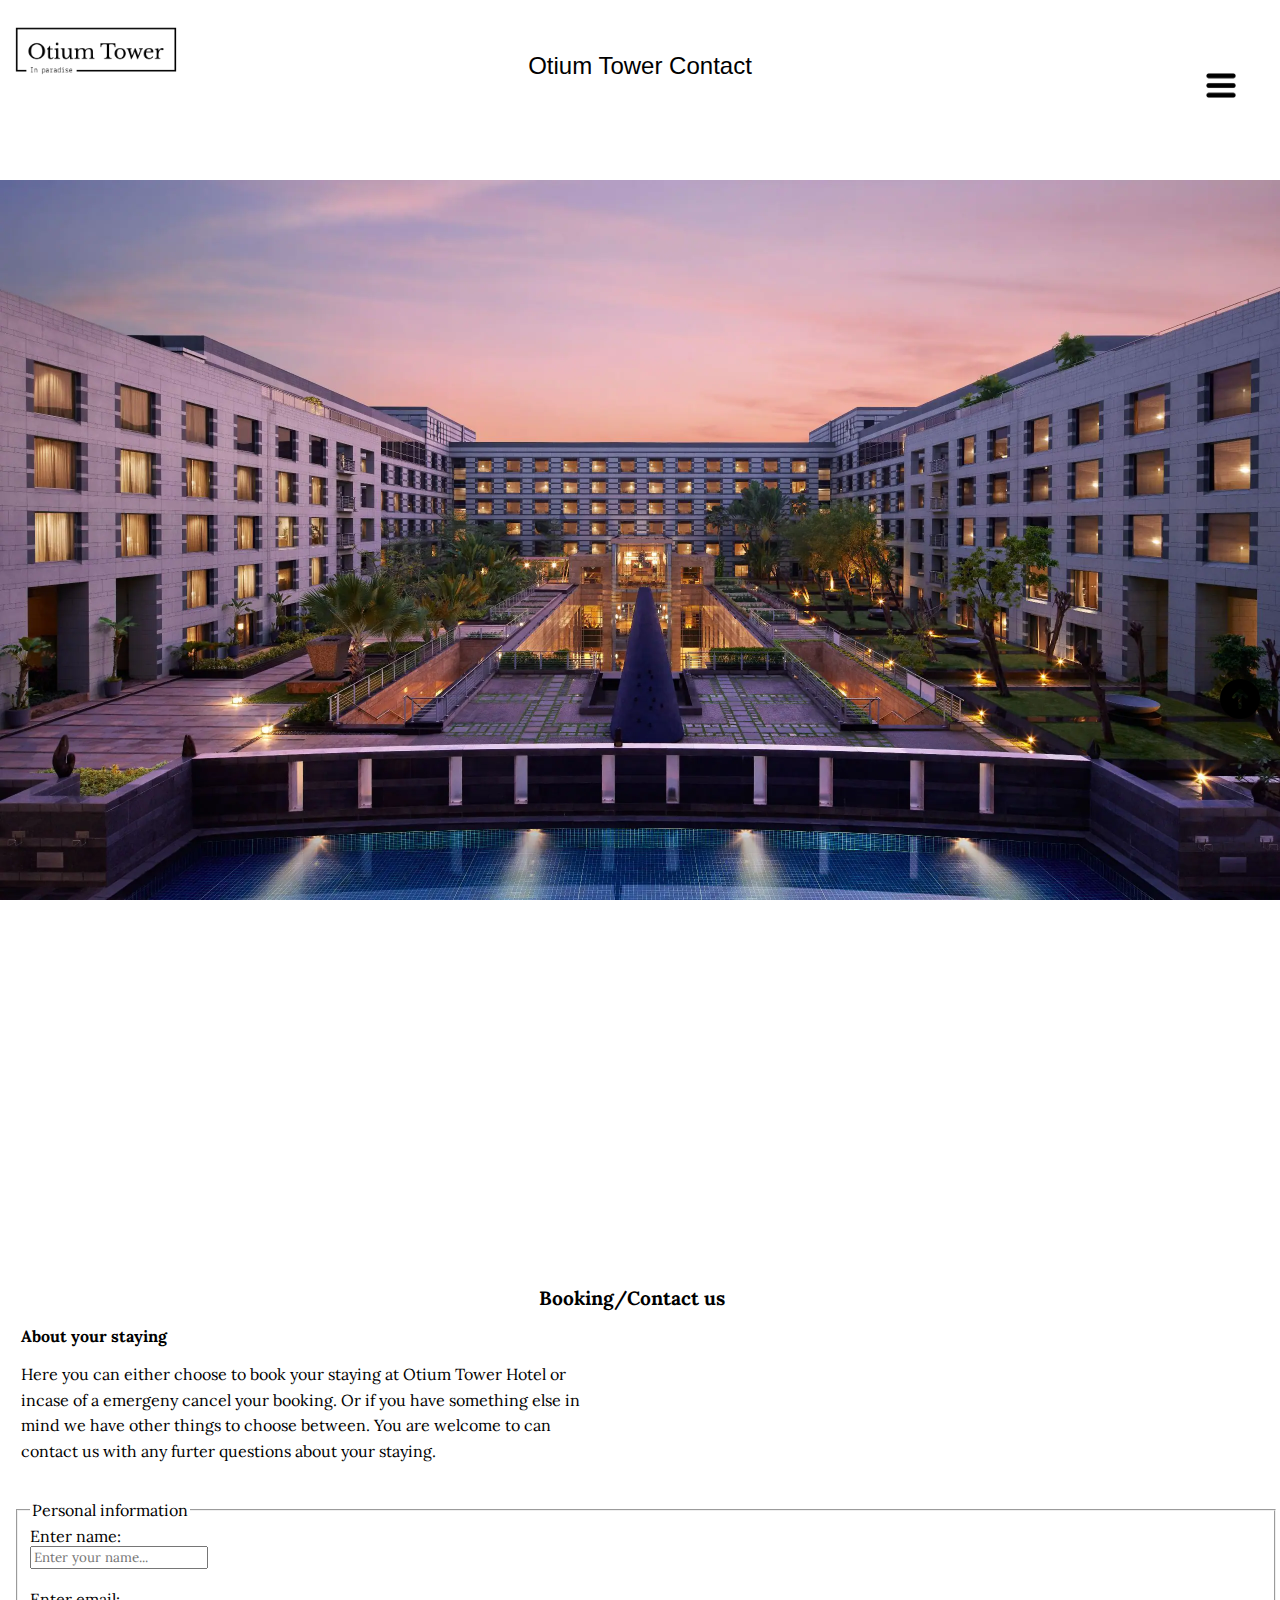
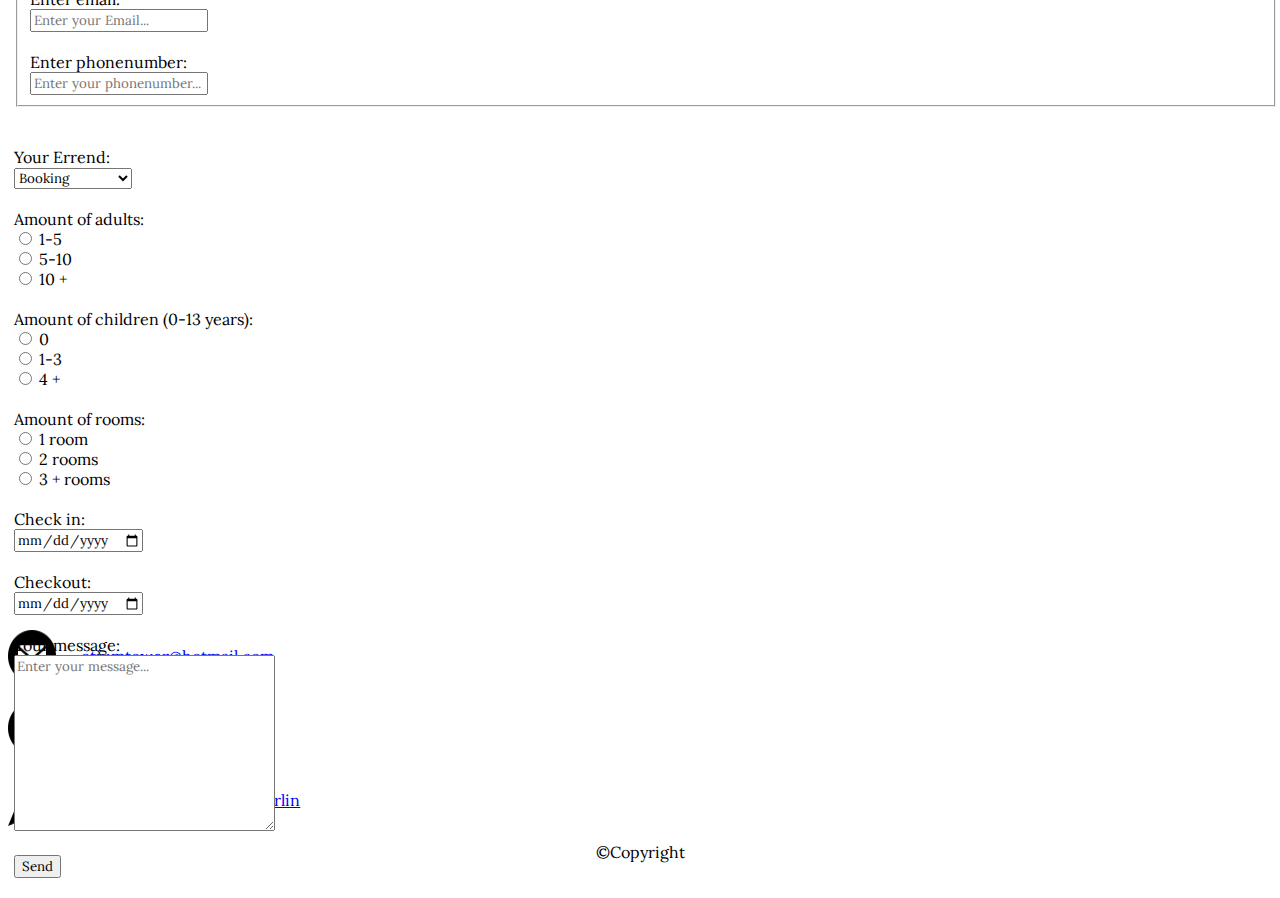
==== commit bcb9d2a8: "some more" ====
--- a/contact.html
+++ b/contact.html
@@ -146,6 +146,12 @@
 
     </form>
 
+    <br>
+    <a class="topContact" href="#">
+        <img src="images/iconTop.png" alt="icon to the top of the side">
+    </a>
+    <br>
+
 
         <br><br>
         <footer>
@@ -167,11 +173,11 @@
                 <p class="copyC">©Copyright</p>
         </footer> 
 
-    <br>
+    <!-- <br>
     <a class="topContact" href="#">
         <img src="images/iconTop.png" alt="icon to the top of the side">
     </a>
-    <br>
+    <br> -->
 
     <script src="app.js"></script>
 
--- a/style.css
+++ b/style.css
@@ -449,9 +449,6 @@
         position: absolute;
         top: 136vh;
         left: 3%;
-       /* position: relative;
-        bottom: -15vh;
-        right: -5%;*/
     }
 
     .h3A{
@@ -476,7 +473,7 @@
     
     .topHome{
         position: fixed;
-        top: 75vh;
+        top: 70vh;
         left: 95%;
     }
 
